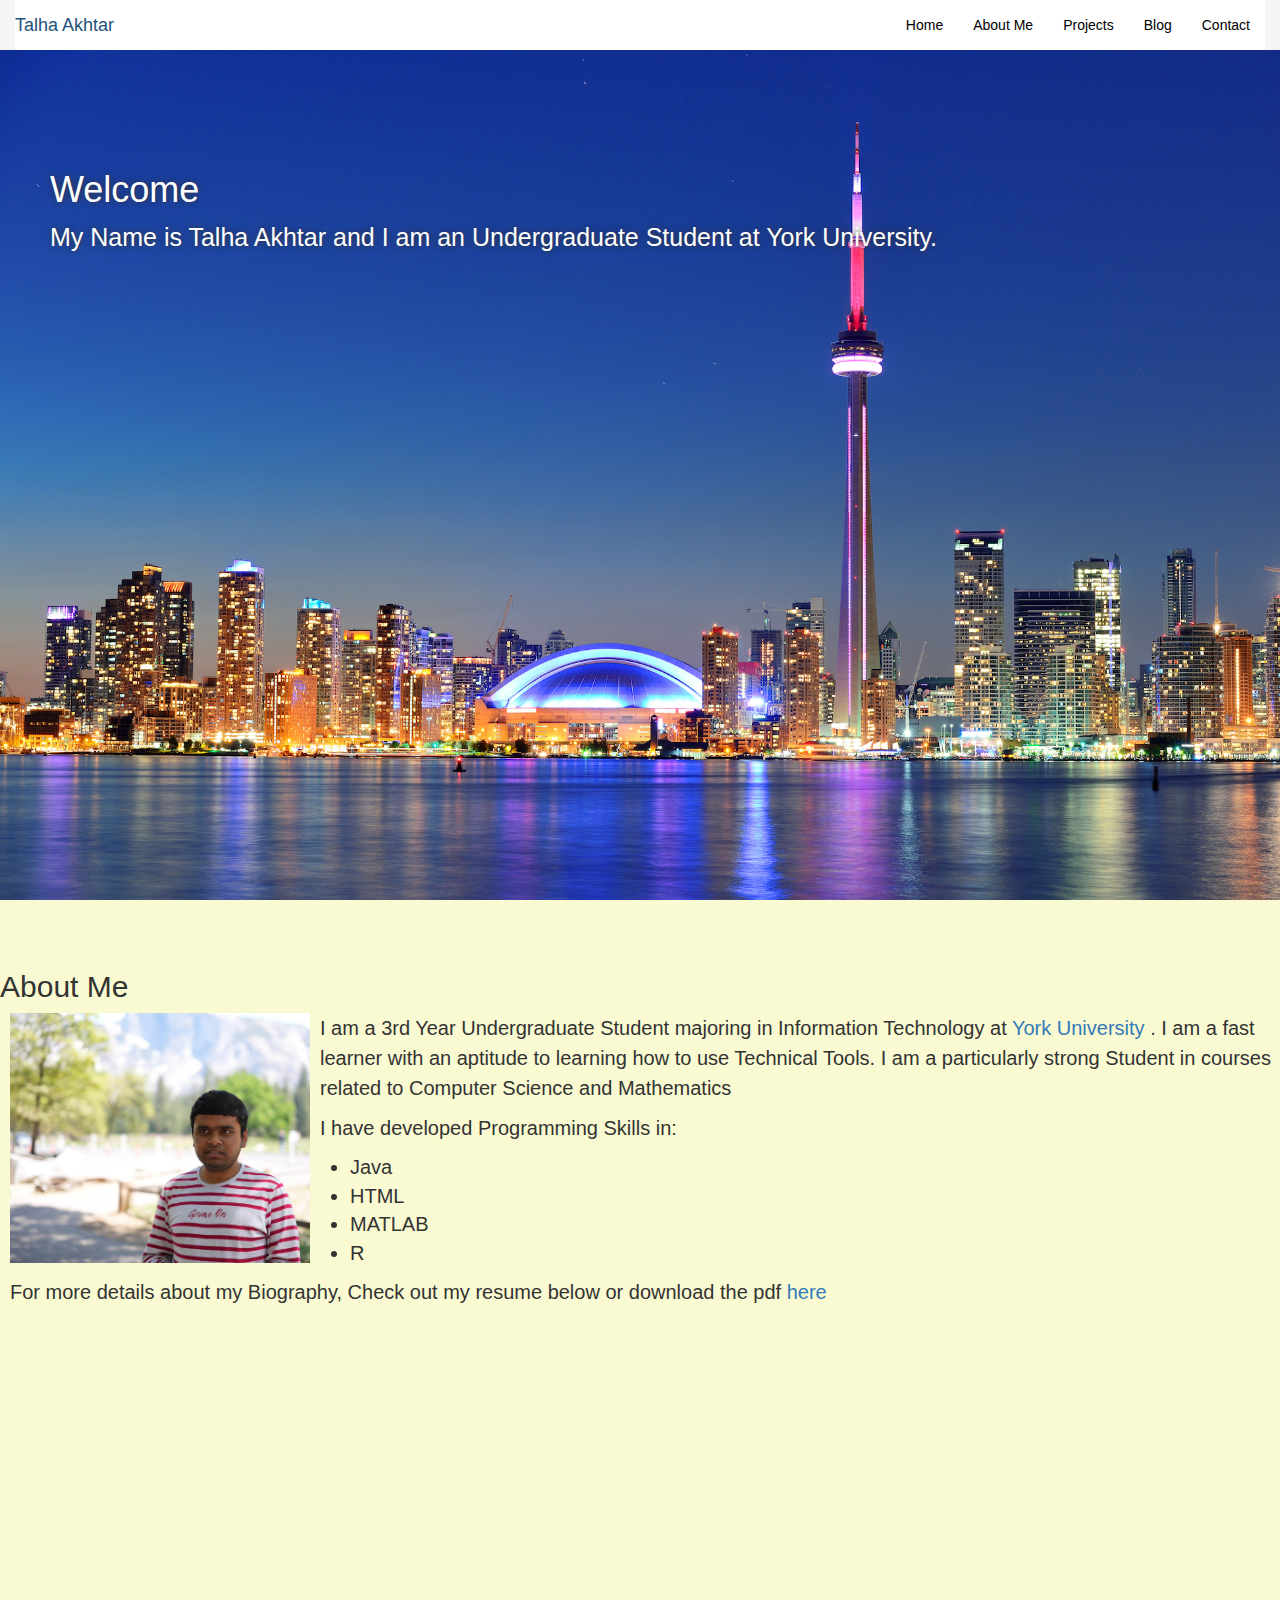
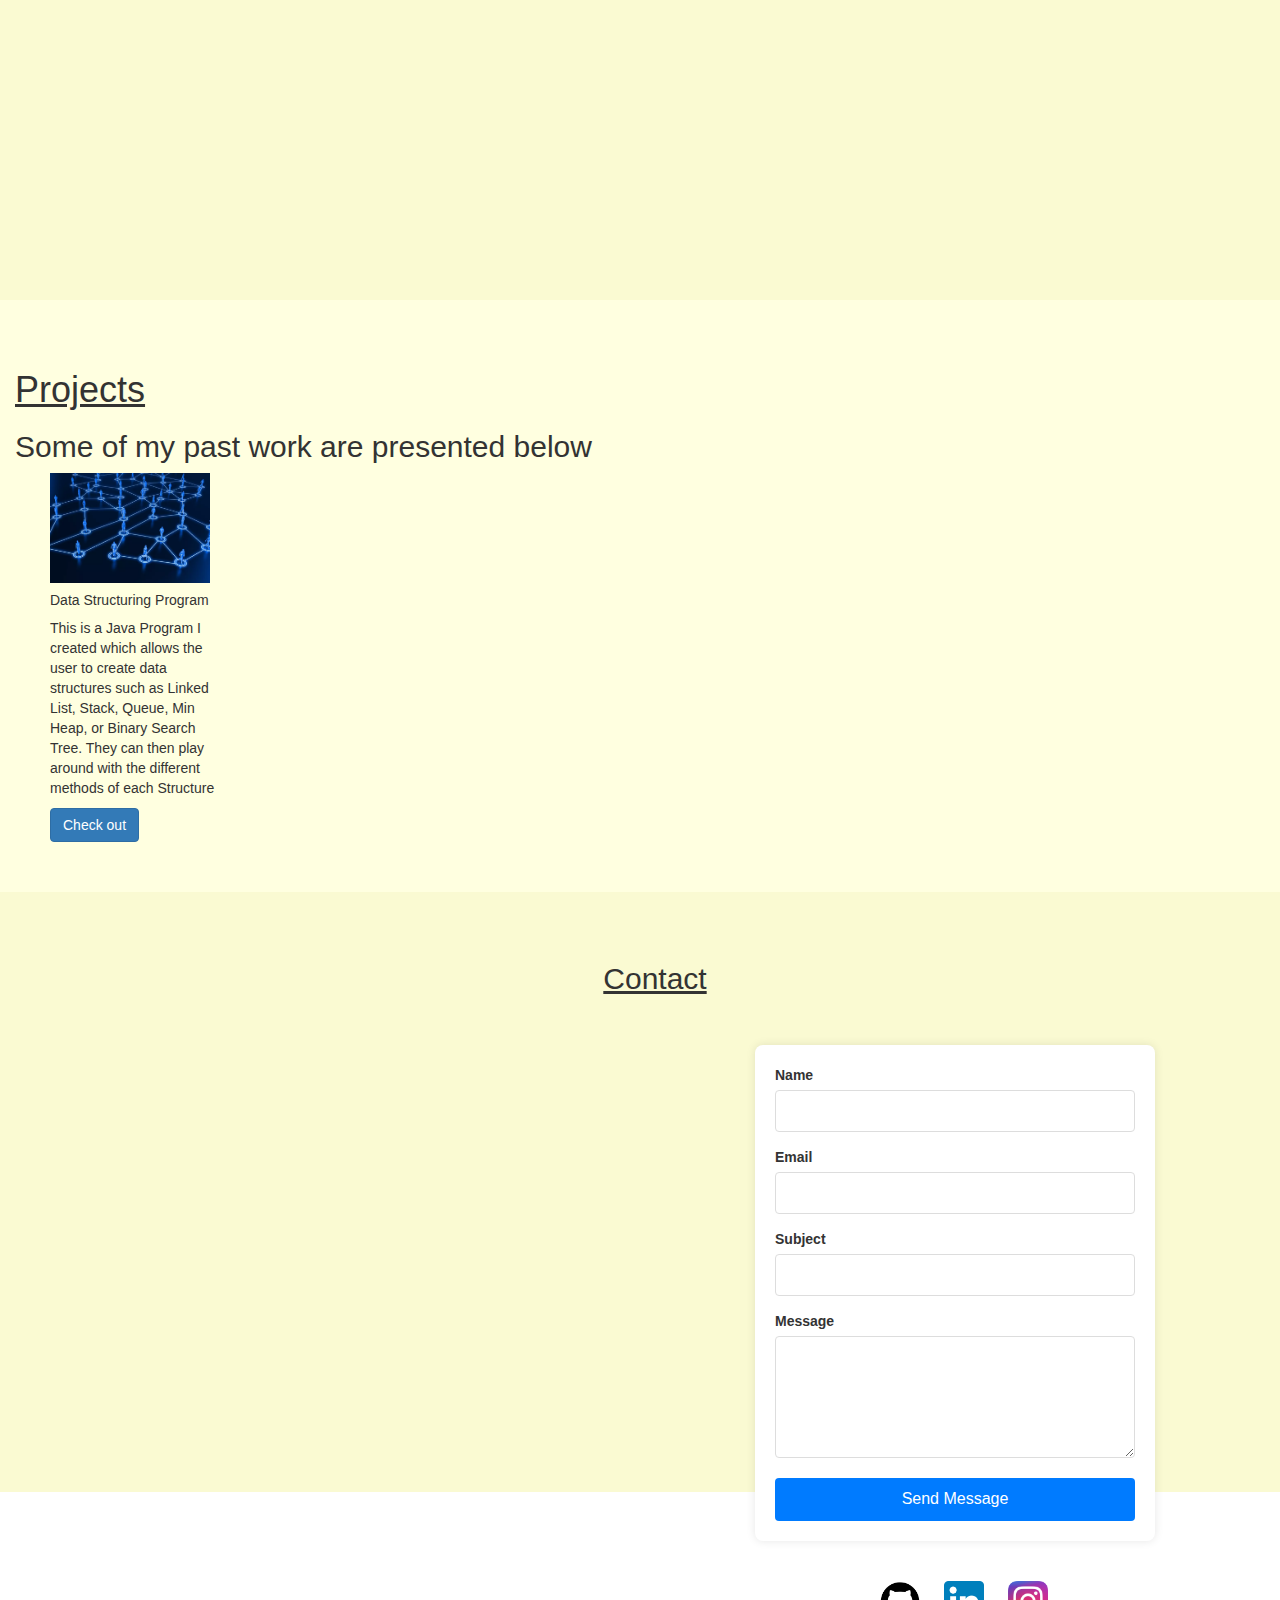
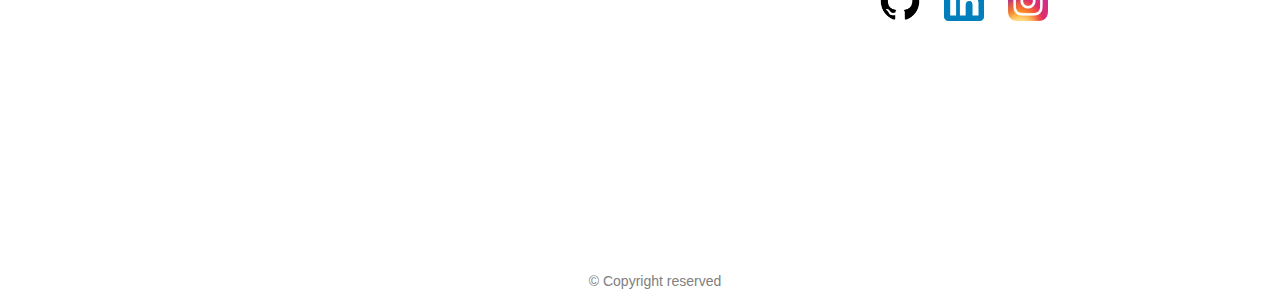
==== index.html @ e6a9e2c6 "initial commit" ====
<!DOCTYPE html>
<html>
  <head>
    <title>Talha Akhtar</title>
    <meta charset="utf-8" />
    <meta name="viewport" content="width=device-width, initial-scale=1" />

    <link
      rel="stylesheet"
      href="https://maxcdn.bootstrapcdn.com/bootstrap/3.4.0/css/bootstrap.min.css"
    />
    <script src="https://ajax.googleapis.com/ajax/libs/jquery/3.3.1/jquery.min.js"></script>
    <script src="https://maxcdn.bootstrapcdn.com/bootstrap/3.4.0/js/bootstrap.min.js"></script>
    <link rel="stylesheet" href="Assets/style.css" />
  </head>
  <body data-spy="scroll" data-target=".navbar" data-offset="50">
    <nav class="navbar navbar-fixed-top">
      <div class="container-fluid">
        <div class="navbar-header">
          <button
            type="button"
            class="navbar-toggle"
            data-toggle="collapse"
            data-target="#myNavbar"
          >
            <span class="icon-bar"></span>
            <span class="icon-bar"></span>
            <span class="icon-bar"></span>
          </button>
          <a class="navbar-brand" href="#">Talha Akhtar</a>
        </div>
        <div>
          <div class="collapse navbar-collapse" id="myNavbar">
            <ul class="nav navbar-nav" style="float: right;">
              <li><a href="#section1">Home</a></li>
              <li><a href="#section2">About Me</a></li>
              <li><a href="#section3">Projects</a></li>
              <li><a href="#section4">Blog</a></li>
              <li><a href="#section5">Contact</a></li>
            </ul>
          </div>
        </div>
      </div>
    </nav>

    <div id="section1" class="container-fluid">
      <h1>Welcome</h1>
      <p>
        My Name is Talha Akhtar and I am an Undergraduate Student at York University.
      </p>
    </div>
    <div id="section2">
      <h2>About Me</h2>
      <div class="detail">
        <div class="image1"></div>
        <p>
          I am a 3rd Year Undergraduate Student majoring in Information Technology at
          <a href="https://www.yorku.ca/">York University</a>
          . I am a fast learner with an aptitude to learning how to use Technical Tools. 
          I am a particularly strong Student in courses related to Computer Science and Mathematics
        </p>

        <p>
          I have developed Programming Skills in:
          <ul>
            <li>Java</li>
            <li>HTML</li>
            <li>MATLAB</li>
            <li>R</li>
          </ul>
        </p>

        <p>
          For more details about my Biography, Check out my resume below or download the pdf 
          <a href="Assets/Talha Akhtar Resume.pdf">here</a>
        </p>
        <iframe src="Assets/Talha Akhtar Resume.pdf" title="Resume"></iframe>
      </div>
    </div>

    <div id="section3" class="container-fluid">
      <h1 style="text-decoration: underline">Projects</h1>
      <h2>Some of my past work are presented below</h2>
      <div class="row">
        <div class="card" style="width: 18rem; margin-left: 50px;">
          <img
            class="card-img-top"
            src="Assets/image6.jpg"
            alt="coding-work"
            width="160px"
            height="110px"
          />
          <div class="card-body">
            <h5 class="card-title">Data Structuring Program</h5>
            <p class="card-text">
              This is a Java Program I created which allows the user to create data structures such
              as Linked List, Stack, Queue, Min Heap, or Binary Search Tree. They can then play around
              with the different methods of each Structure
            </p>
            <a
              href="Assets/Coding project.zip"
              class="btn btn-primary"
              >Check out</a
            >
          </div>
        </div>
        </div>
      </div>
    </div>

    <div id="section5" class="container-fluid" style="height:600px;">
      <div class="contact-page">
        <div class="row">
          <div class="col-md-6">
            <h2>Contact</h2>
          </div>
        </div>
        <br />
        <br />
        <div class="row">
          <div class="contact-form">
            <form action="#" method="post">
                <label for="name">Name</label>
                <input type="text" id="name" name="name" required>
                <label for="email">Email</label>
                <input type="email" id="email" name="email" required>
                <label for="subject">Subject</label>
                <input type="text" id="subject" name="subject" required>
                <label for="message">Message</label>
                <textarea id="message" name="message" rows="5" required></textarea>
                <button type="submit">Send Message</button>
            </form>
          </div>
        </div>
        <br />
        <br />
        <div class="social-media">
          <div class="row">
            <div class="icon-row">
              <a
                class="item"
                href="https://github.com/talhaakhtar19"
                style="margin-right:20px;"
              >
                <img class="icon" src="Assets/image3.png" />
              </a>

              <a
                class="item"
                href="https://www.linkedin.com/in/talha-akhtar-810a2a268/"
                style="margin-right: 20px;"
              >
                <img class="icon" src="Assets/image4.png" />
              </a>

              <a class="item" href="https://www.instagram.com/talhaakhtar19/">
                <img class="icon" src="Assets/image5.png" />
              </a>
            </div>
          </div>
        </div>
        <footer class="page-footer font-small blue">
          <div
            class="footer-copyright text-center py-3"
            style="margin-top: 250px; color: gray;"
          >
            © Copyright reserved
          </div>
        </footer>
      </div>
    </div>
  </body>
</html>
---- Assets/style.css ----
body {
    position: relative;
  }
  .navbar-inverse {
    background-color: #1e88e5;
    border-color: #1e88e5;
  }
  .container-fluid {
    background-color: whitesmoke;
  }
  #myNavbar {
    background-color: White;
    color: black;
  }
  #myNavbar ul li a,
  #myNavbar ul li a:hover {
    color: black;
    background-color: white;
  }
  #section1 {
    padding-top: 150px;
    padding-left: 50px;
    height: 900px;
    color: #fff;
    background-image: url("image.jpg");
    background-repeat: no-repeat;
    background-size: cover;
    margin: auto;
    text-shadow: 0 0 6px #333;
  }
  #section1 p {
    font-size: 25px;
  }
  #section2 {
    padding-top: 50px;
    height: 1000px;
  
    background-color: lightgoldenrodyellow;
  }
  #section2 p {
    font-size: 2rem;
    font-family: "Lato", sans-serif;
    font-weight: 400;
    /* line-height: 1.8rem; */
  }
  #section2 ul {
    font-size: 2rem;
    font-family: "Lato", sans-serif;
    font-weight: 400;
    position: relative;
    left: 30px;
  }
  #section2 iframe {
    border: none;
    width: 100%;
    height: 550px;
  }
  #section3 {
    padding-top: 50px;
    padding-bottom: 50px;
    background-color: lightyellow;
  }
  .image1 {
    width: 300px;
    height: 250px;
    float: left;
    padding: 10px;
    background-image: url("image2.jpg");
    background-repeat: no-repeat;
    background-size: cover;
    margin-left: 10px;
    margin-right: 10px;
  }
  .info {
    margin-left: 30px;
  }
  .card {
    min-height: 200;
  }
  .card-body {
    min-height: 200;
  }
  
  .detail p {
    margin-left: 1rem;
    line-height: 1.5em;
    margin-top: 0px;
    /* word-spacing: 10px; */
  }
  article.detail {
    box-sizing: border-box;
    display: flex;
    flex-direction: row;
    align-items: flex-start;
    /* max-width: 66rem; */
    width: 100%;
    padding: 1.2em 3rem 3em 3rem;
  }
  #section5 {
    padding-top: 50px;
  
    background-color: lightgoldenrodyellow;
  }
  .contact-page {
    margin-left: 30px;
  }
  .contact-page h2 {
    text-decoration: underline;
  }
  .contact-form {
    background: #fff;
    padding: 20px;
    border-radius: 8px;
    box-shadow: 0 0 10px rgba(0, 0, 0, 0.1);
    max-width: 400px;
    width: 100%;
    margin-left: 725px;
  } 
  .contact-form h1 {
    margin-bottom: 20px;
    font-size: 24px;
    text-align: center;
  }
  .contact-form label {
    display: block;
    margin-bottom: 5px;
    font-weight: bold;
  }
  .contact-form input,
  .contact-form textarea {
    width: 100%;
    padding: 10px;
    margin-bottom: 15px;
    border: 1px solid #ddd;
    border-radius: 4px;
  }
  .contact-form button {
    width: 100%;
    padding: 10px;
    background: #007BFF;
    border: none;
    border-radius: 4px;
    color: #fff;
    font-size: 16px;
    cursor: pointer;
  }
  .contact-form button:hover {
    background: #0056b3;
  }
  .col-md-6 {
    text-align: center;
    width: 100%;
  }
  .social-media img {
    width: 40px;
  }
  .icon-row {
    margin-left: 850px;
  }
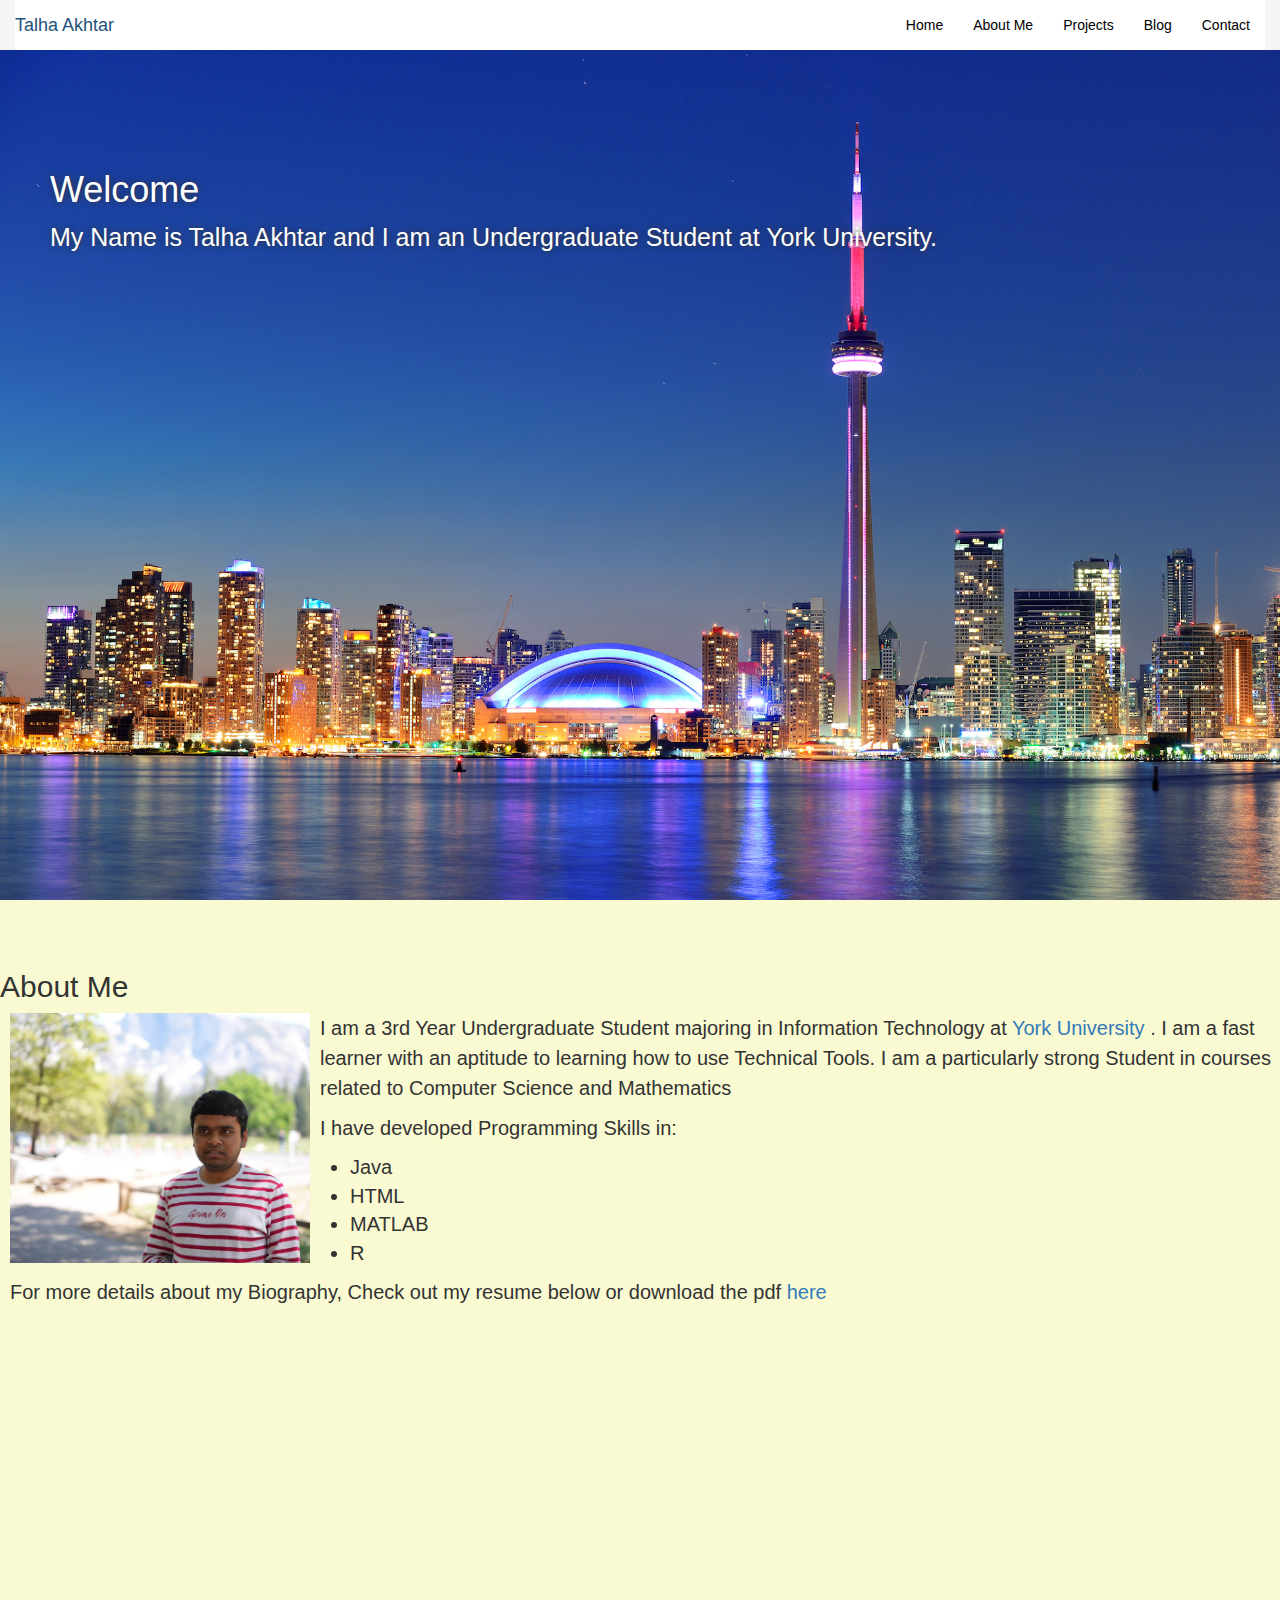
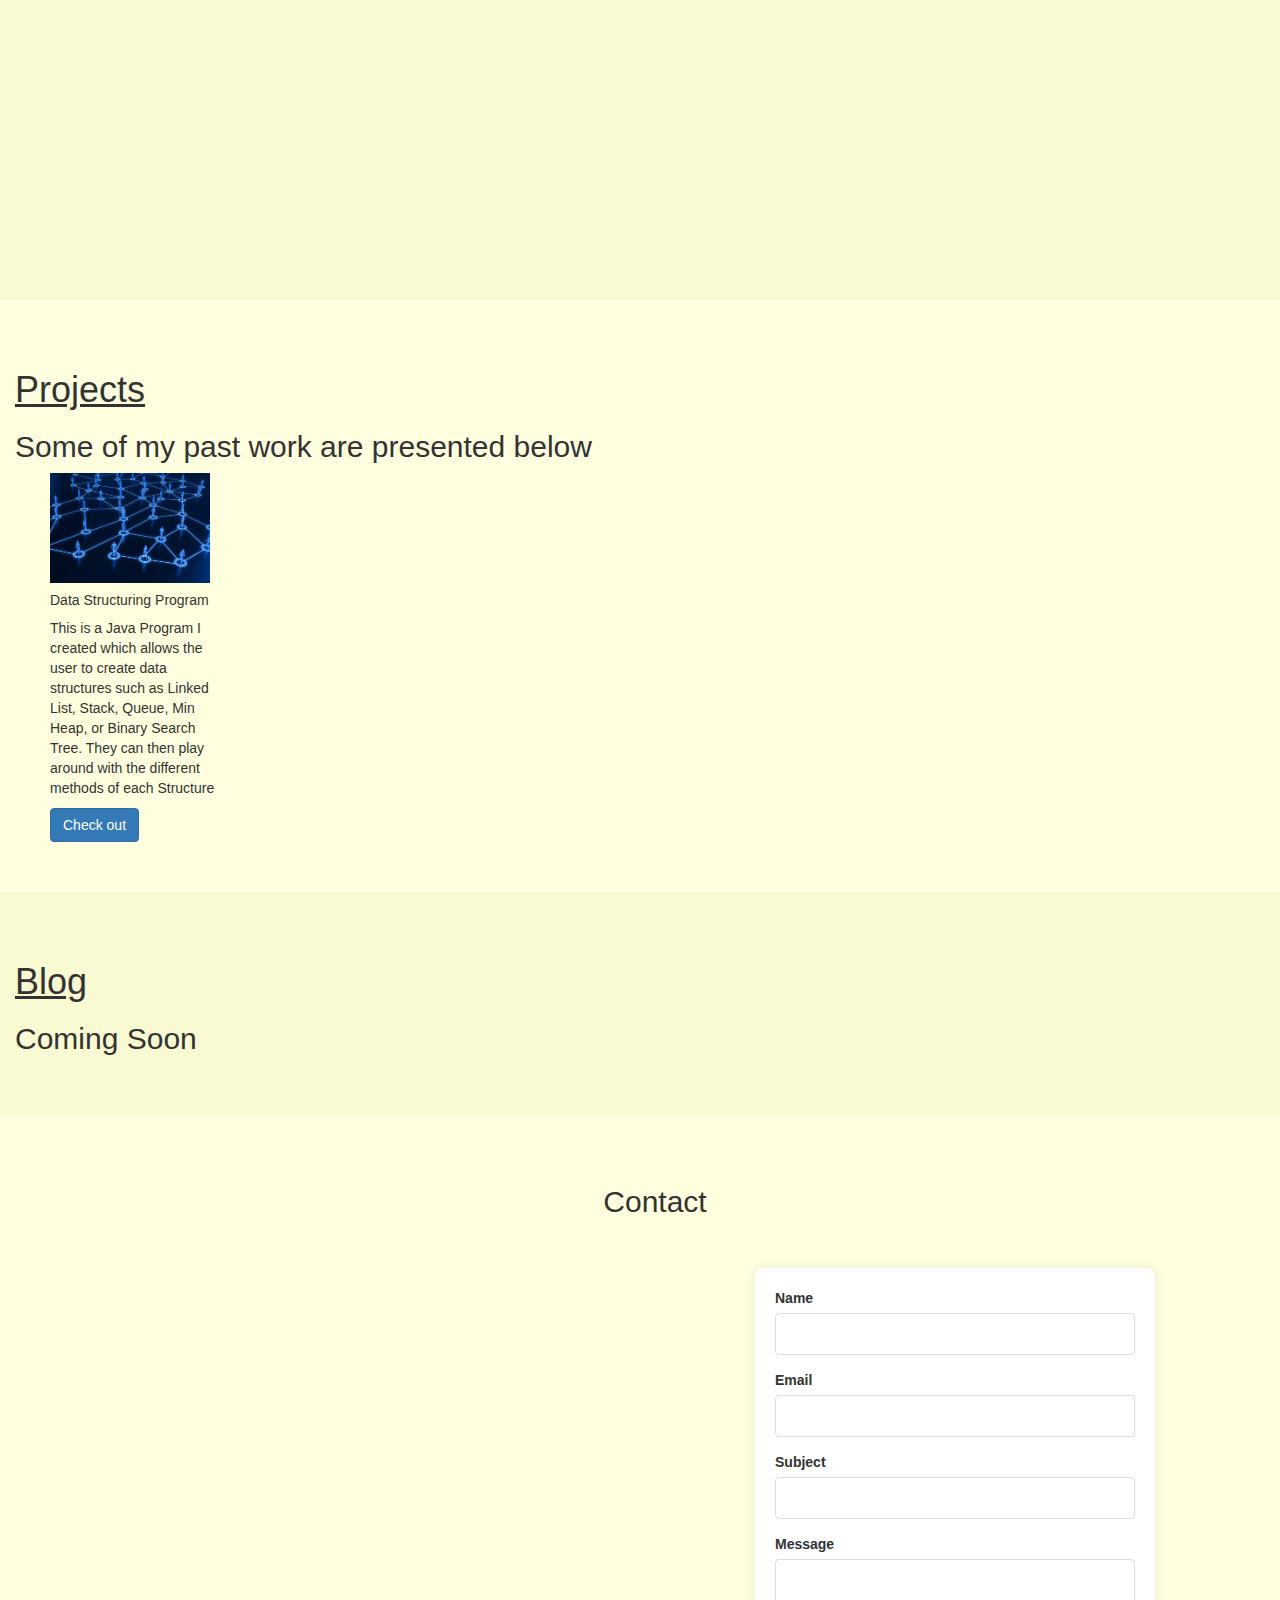
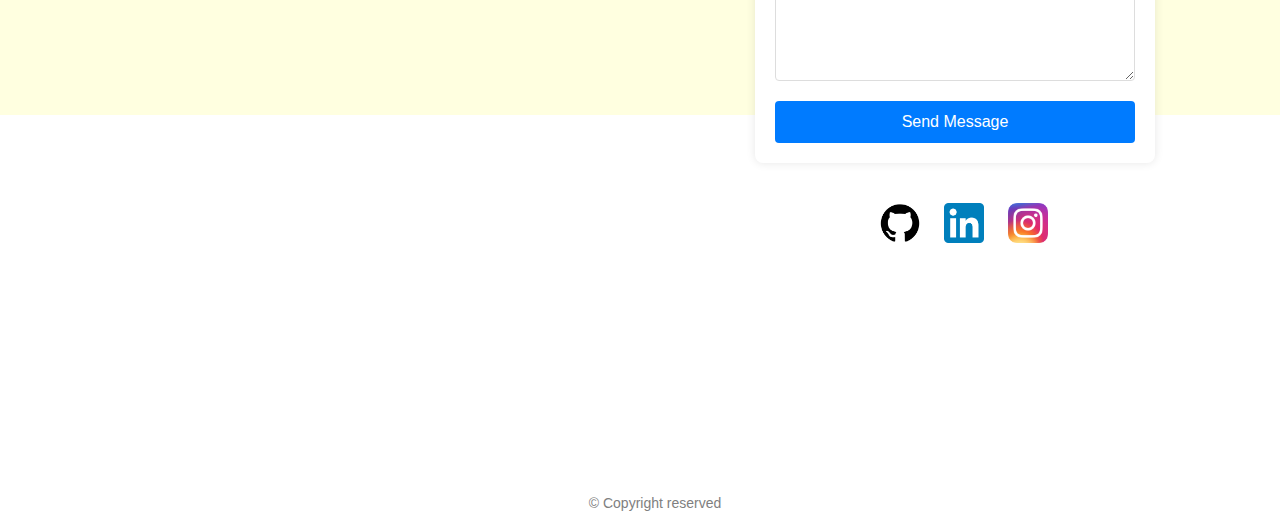
==== commit 418a0208: "Made a Round of Changes" ====
--- a/index.html
+++ b/index.html
@@ -107,6 +107,11 @@
         </div>
       </div>
     </div>
+    
+    <div id="section4" class="container-fluid">
+      <h1 style="text-decoration: underline;">Blog</h1>
+      <h2>Coming Soon</h2>
+    </div>
 
     <div id="section5" class="container-fluid" style="height:600px;">
       <div class="contact-page">
--- a/Assets/style.css
+++ b/Assets/style.css
@@ -80,7 +80,6 @@
   .card-body {
     min-height: 200;
   }
-  
   .detail p {
     margin-left: 1rem;
     line-height: 1.5em;
@@ -96,16 +95,18 @@
     width: 100%;
     padding: 1.2em 3rem 3em 3rem;
   }
+  #section4 {
+    padding-top: 50px;
+    padding-bottom: 50px;
+    background-color: lightgoldenrodyellow;
+  }
   #section5 {
     padding-top: 50px;
   
-    background-color: lightgoldenrodyellow;
+    background-color: lightyellow;
   }
   .contact-page {
     margin-left: 30px;
-  }
-  .contact-page h2 {
-    text-decoration: underline;
   }
   .contact-form {
     background: #fff;
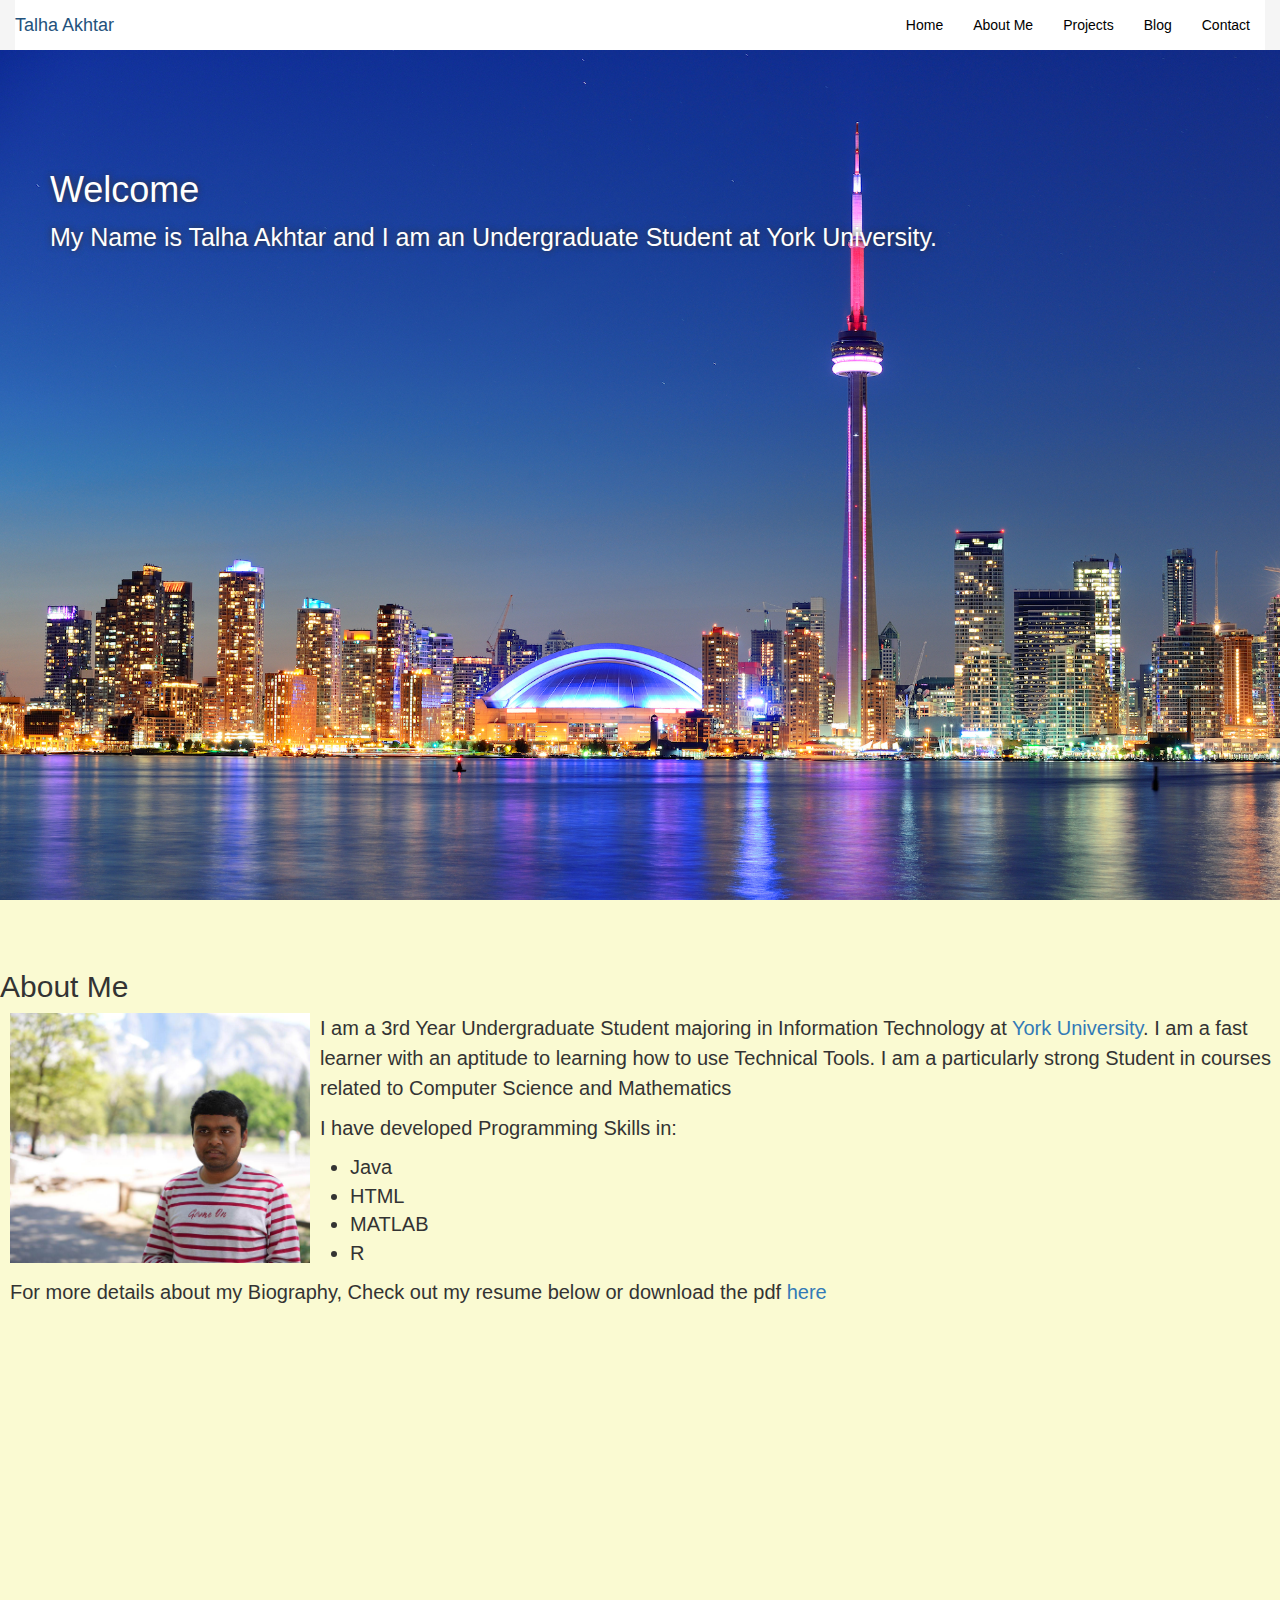
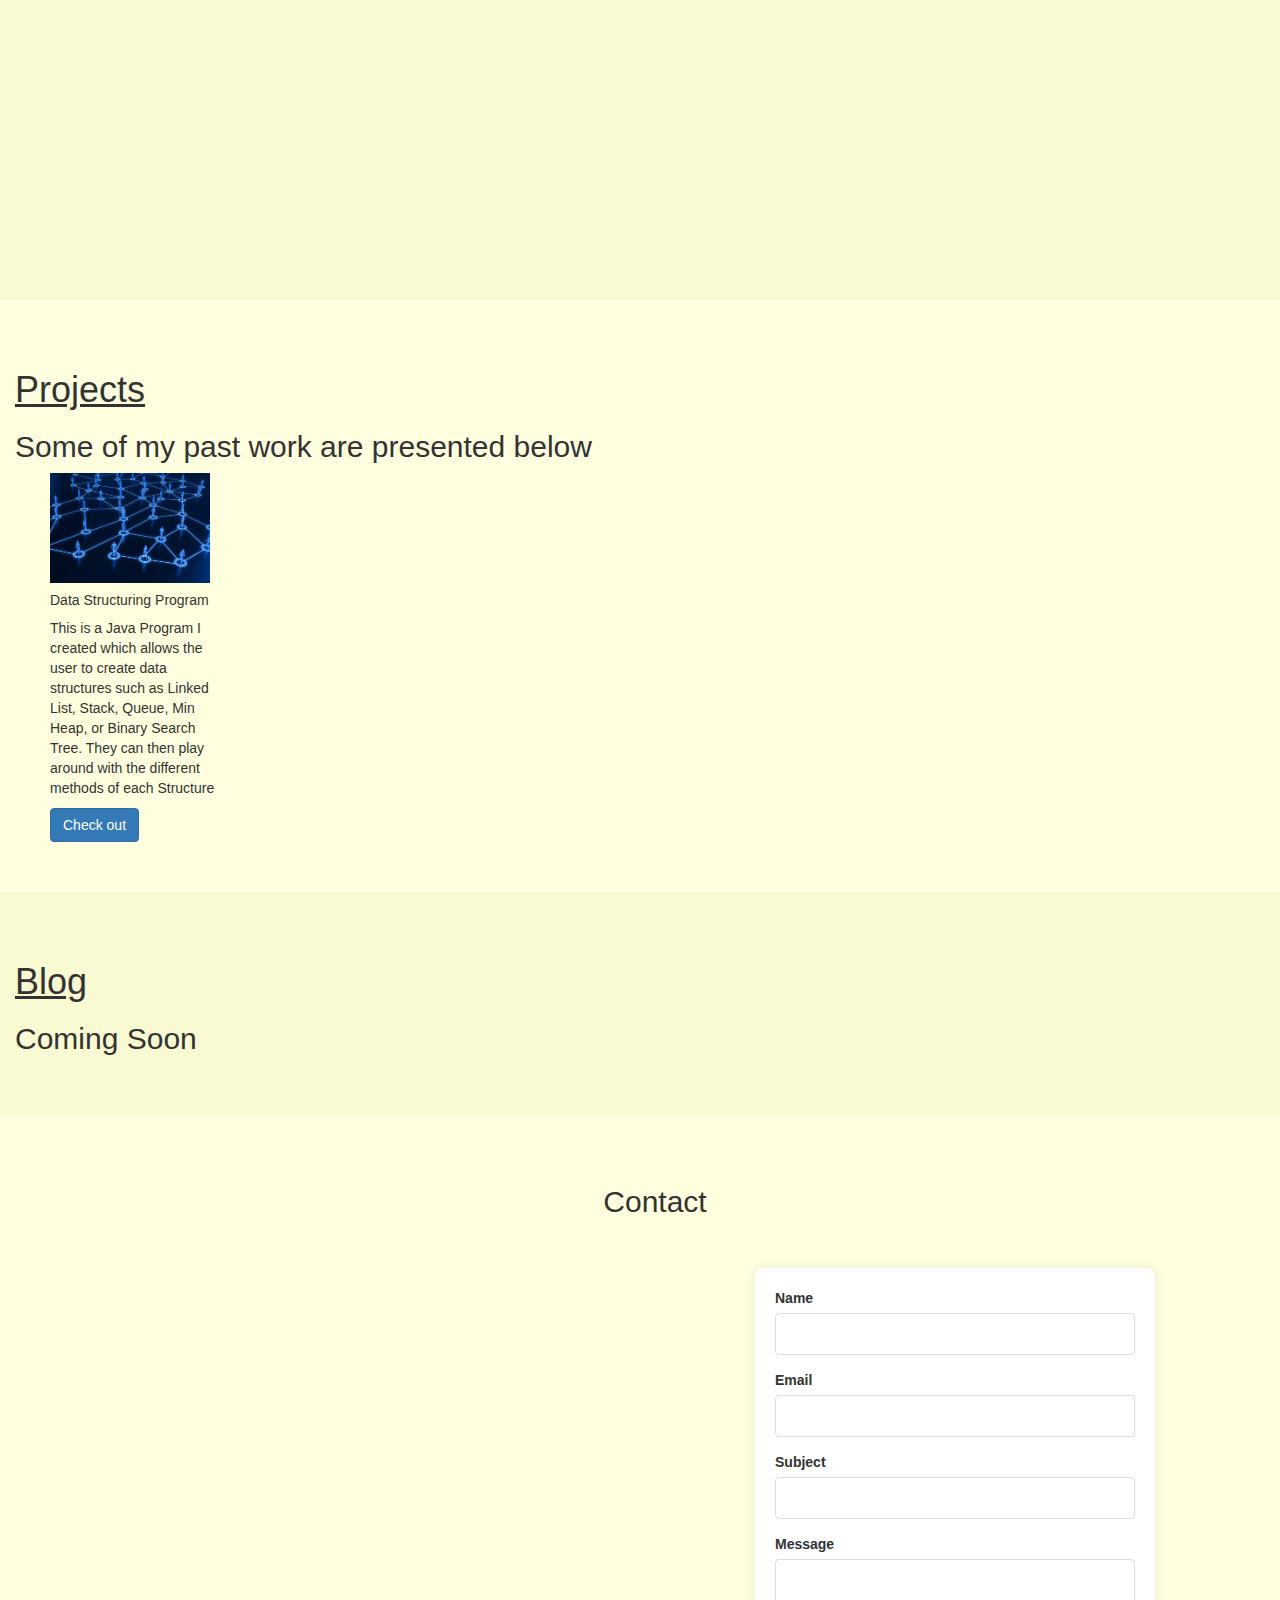
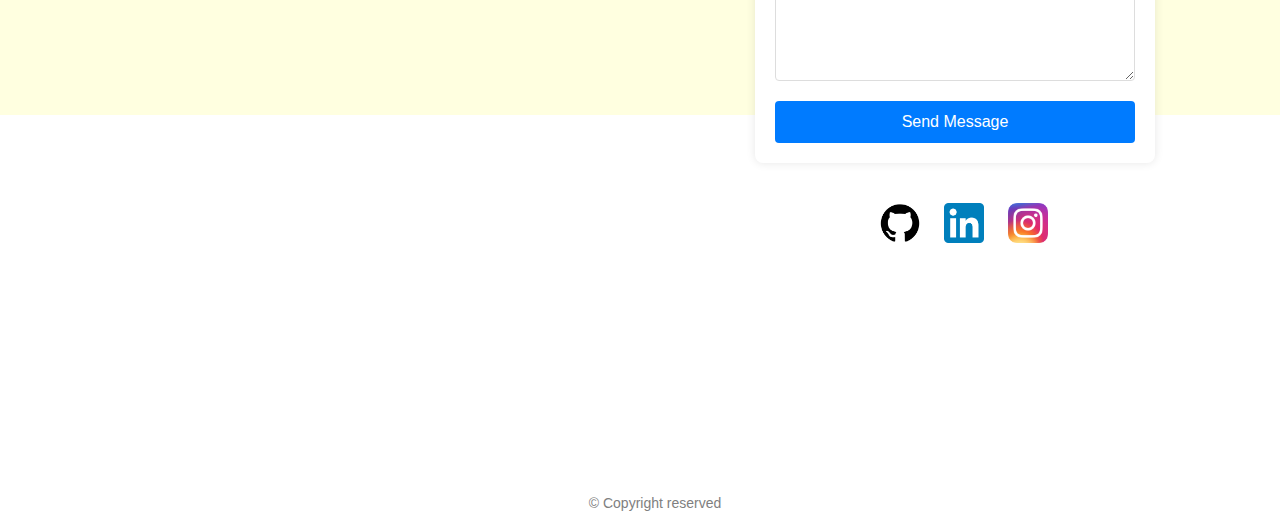
==== commit 40badb9b: "Minor Tweak" ====
--- a/index.html
+++ b/index.html
@@ -55,9 +55,9 @@
         <div class="image1"></div>
         <p>
           I am a 3rd Year Undergraduate Student majoring in Information Technology at
-          <a href="https://www.yorku.ca/">York University</a>
-          . I am a fast learner with an aptitude to learning how to use Technical Tools. 
-          I am a particularly strong Student in courses related to Computer Science and Mathematics
+          <a href="https://www.yorku.ca/">York University</a>. I am a fast learner with an aptitude
+          to learning how to use Technical Tools. I am a particularly strong Student in courses
+          related to Computer Science and Mathematics
         </p>
 
         <p>
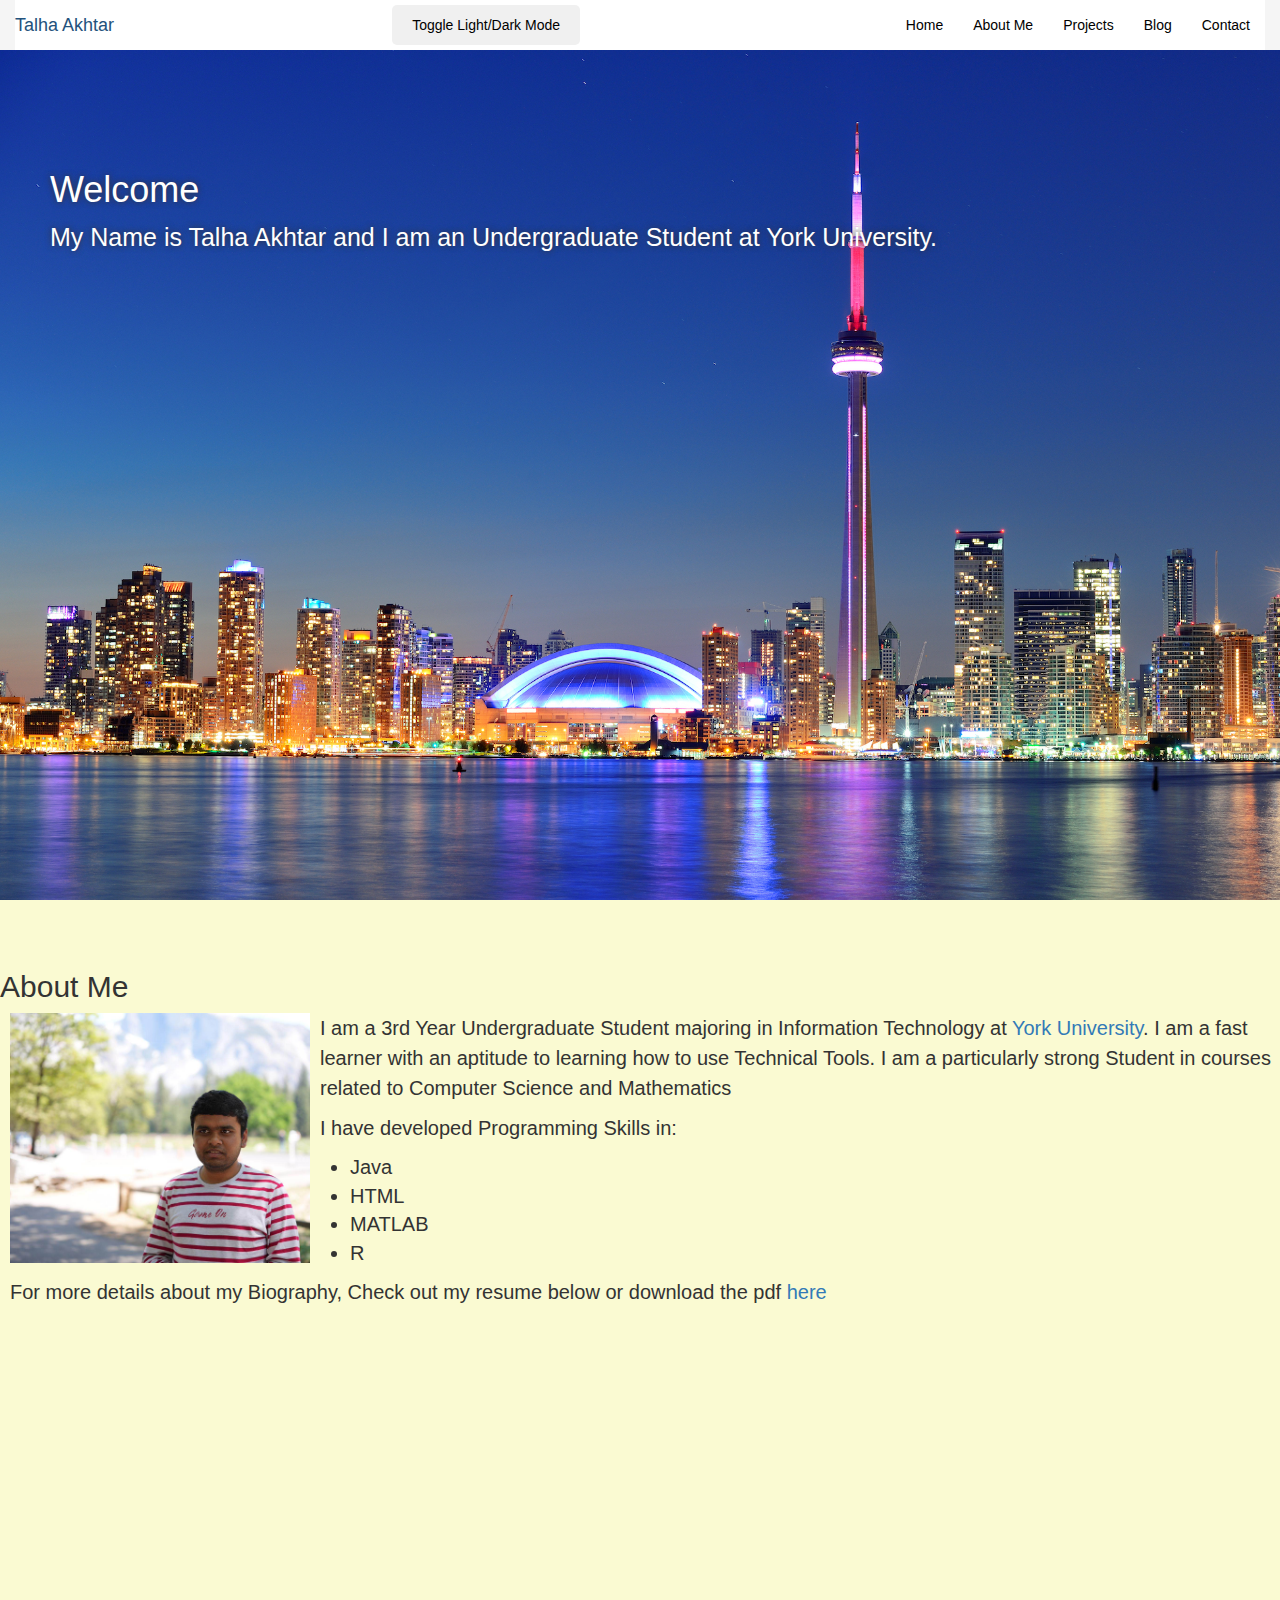
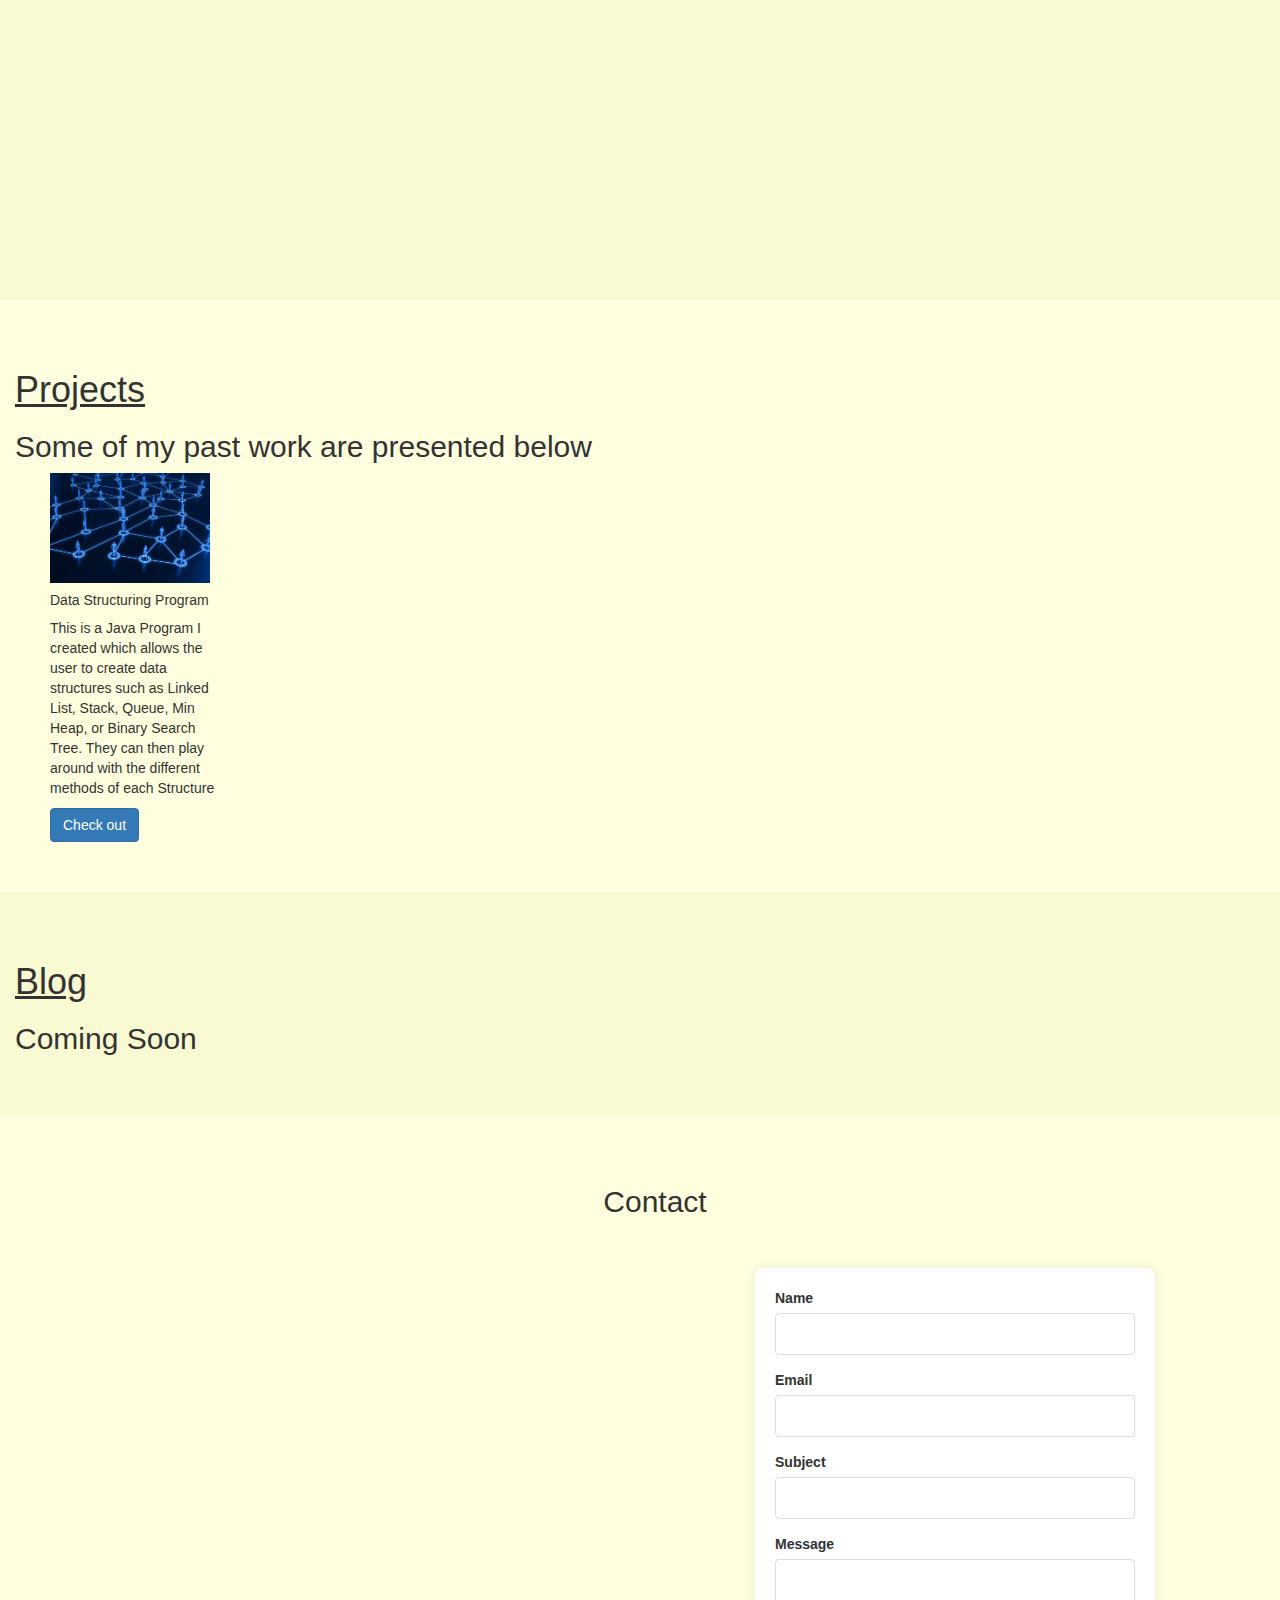
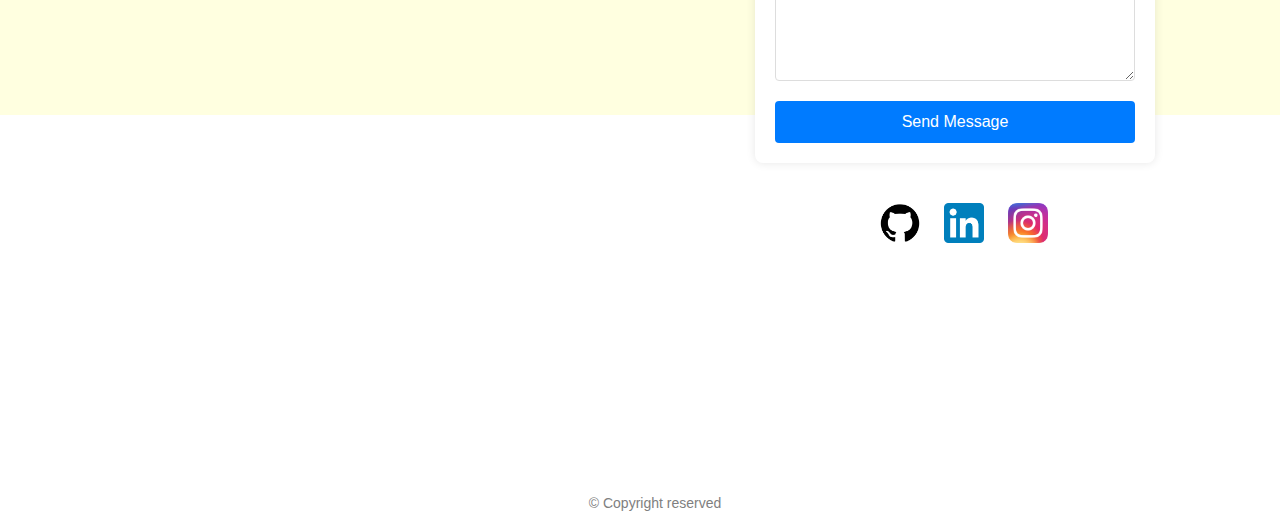
==== commit ce9dbcdf: "Round of changes made" ====
--- a/index.html
+++ b/index.html
@@ -32,6 +32,7 @@
         <div>
           <div class="collapse navbar-collapse" id="myNavbar">
             <ul class="nav navbar-nav" style="float: right;">
+              <li><button id="theme-toggle">Toggle Light/Dark Mode</button></li>
               <li><a href="#section1">Home</a></li>
               <li><a href="#section2">About Me</a></li>
               <li><a href="#section3">Projects</a></li>
@@ -174,5 +175,6 @@
         </footer>
       </div>
     </div>
+    <script src="/Assets/script.js"></script>
   </body>
 </html>--- a/Assets/style.css
+++ b/Assets/style.css
@@ -1,4 +1,4 @@
-body {
+  body {
     position: relative;
   }
   .navbar-inverse {
@@ -16,6 +16,16 @@
   #myNavbar ul li a:hover {
     color: black;
     background-color: white;
+  }
+  #theme-toggle {
+    position: fixed;
+    top: 5px;
+    right: 700px;
+    padding: 10px 20px;
+    cursor: pointer;
+    background-color: #f0f0f0;
+    border: none;
+    border-radius: 5px;
   }
   #section1 {
     padding-top: 150px;
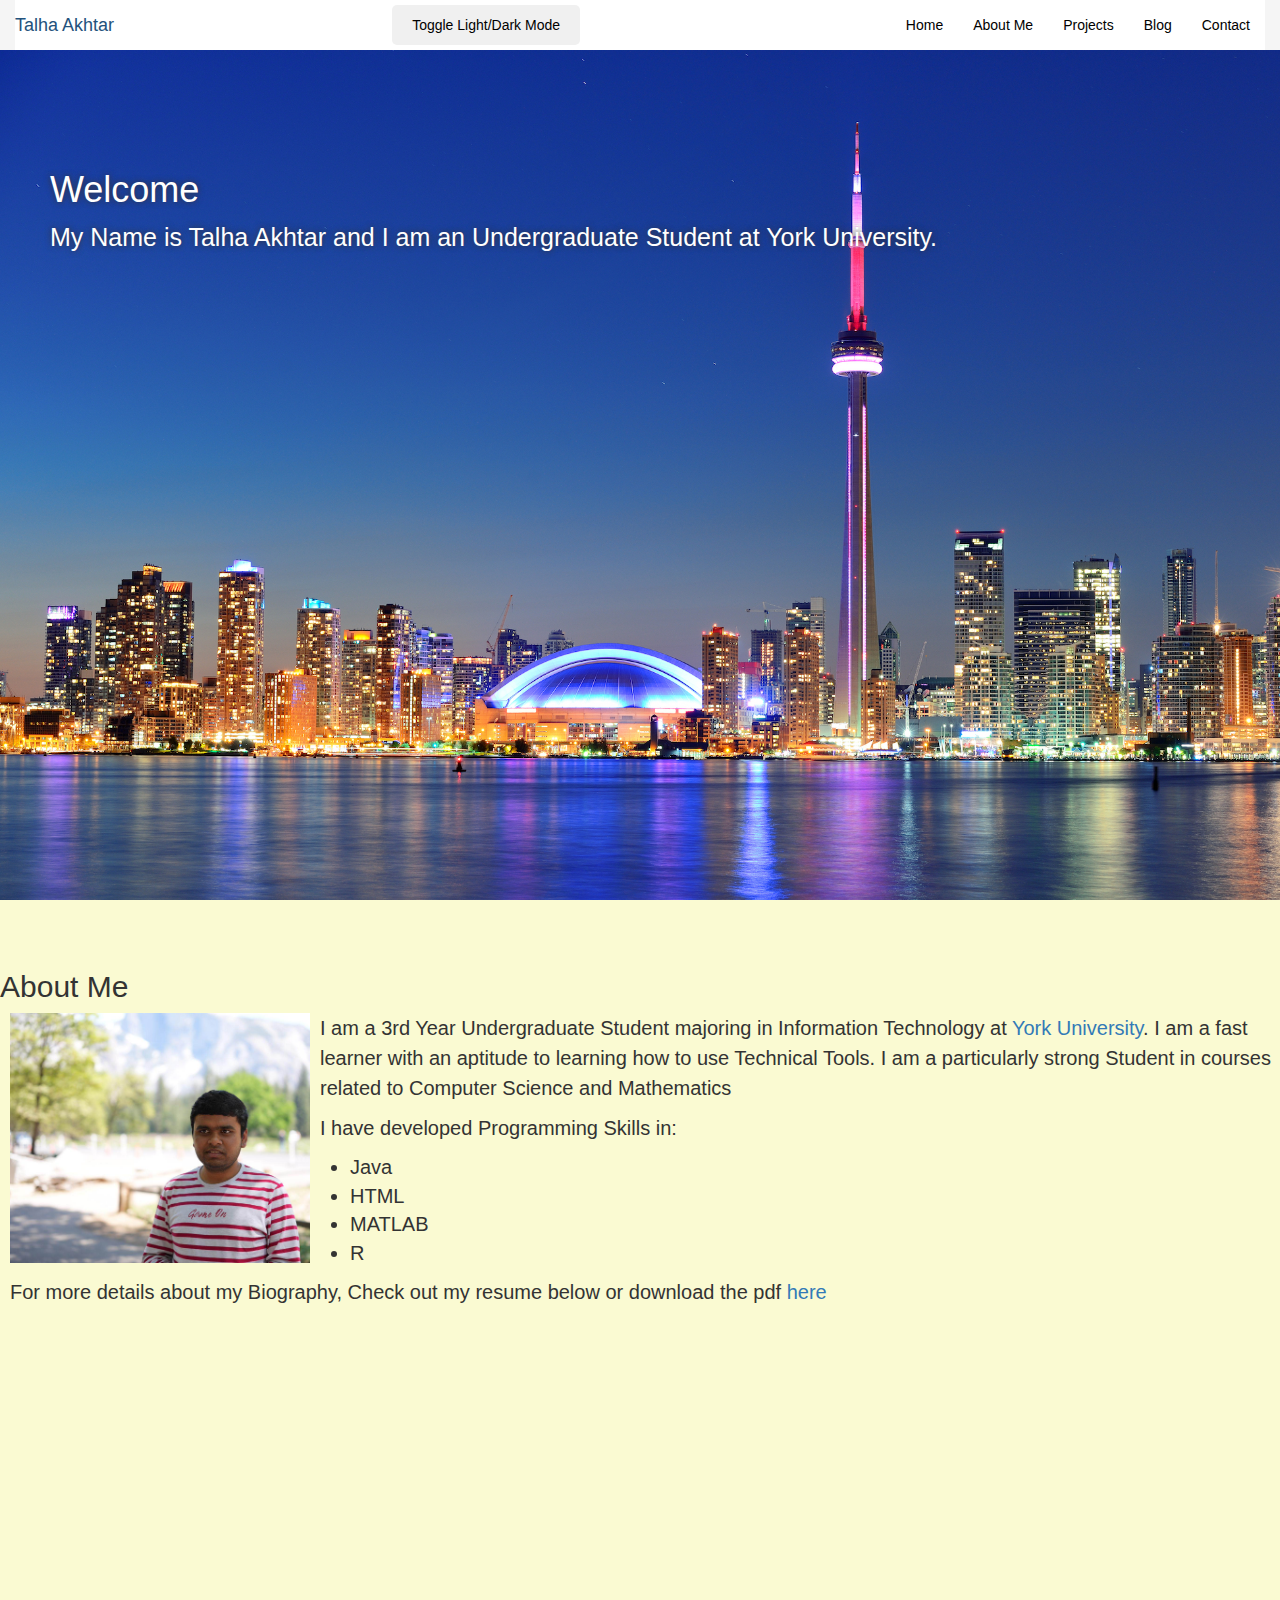
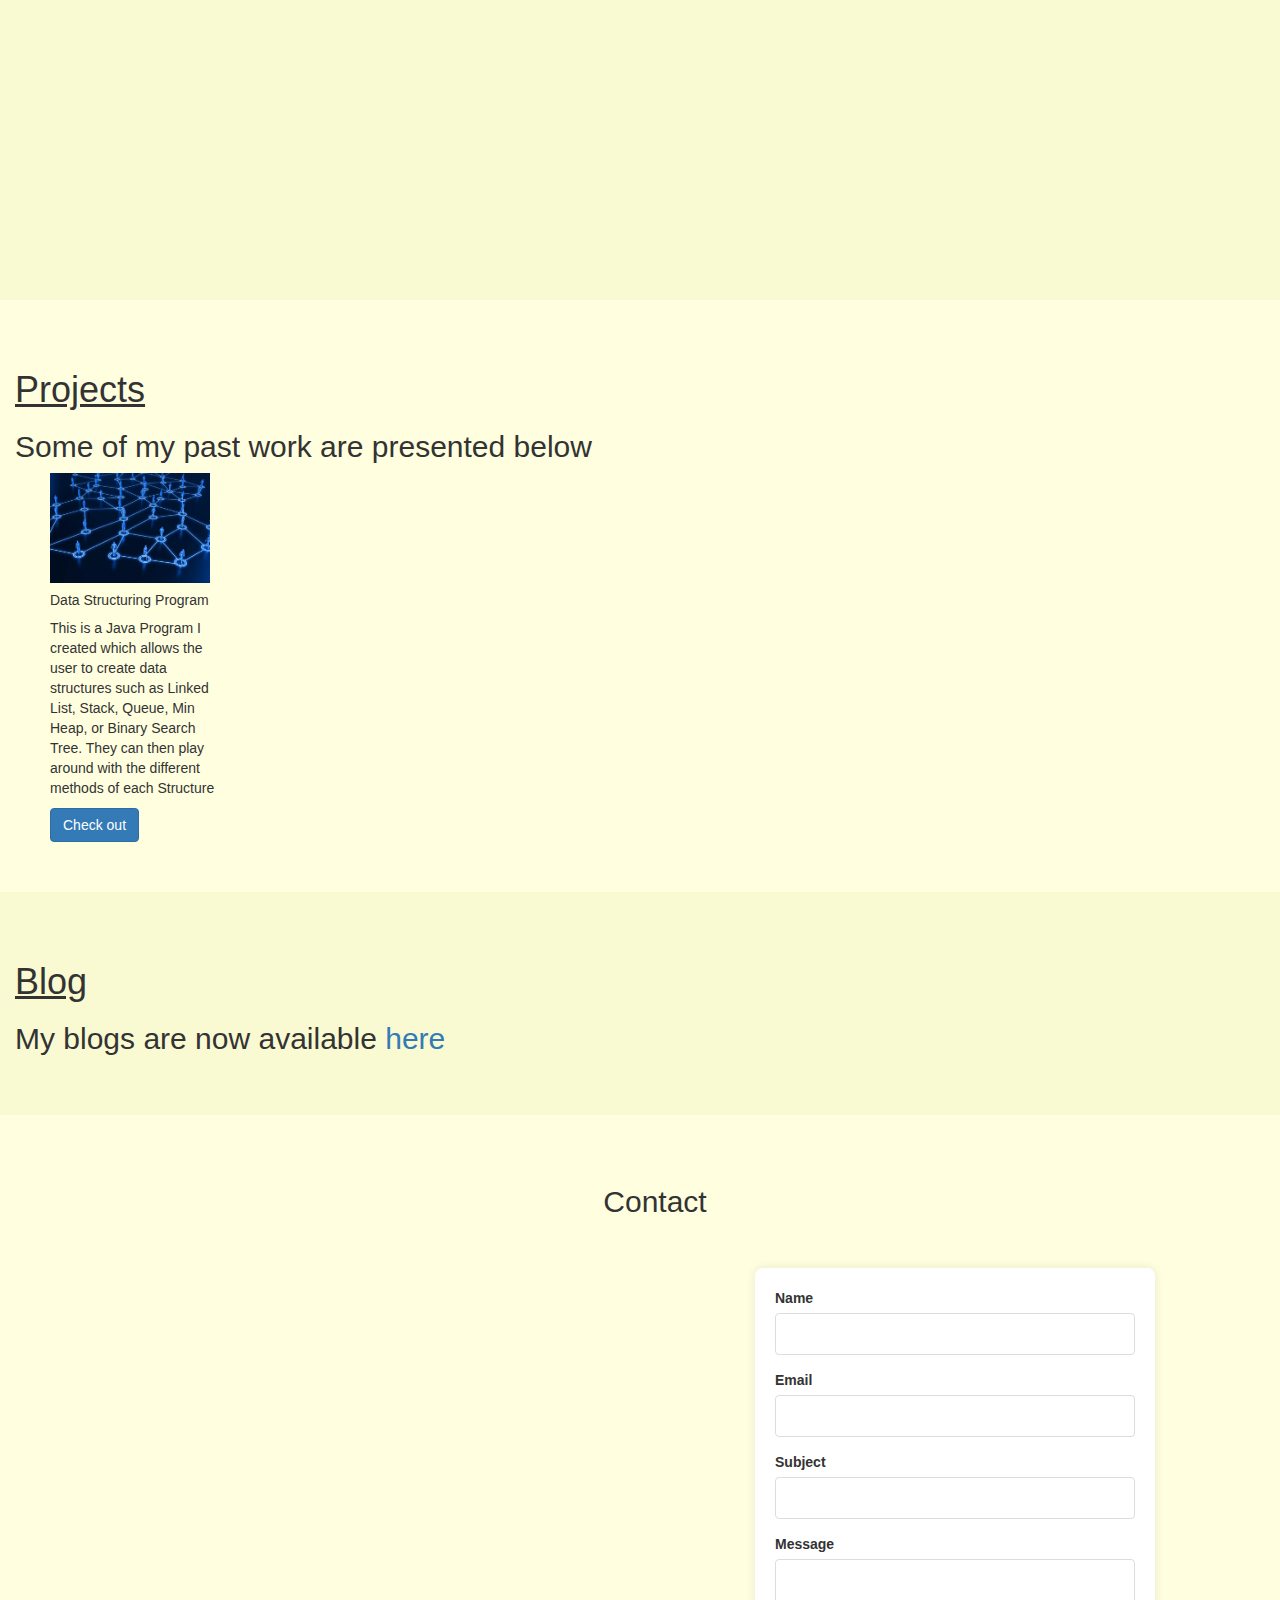
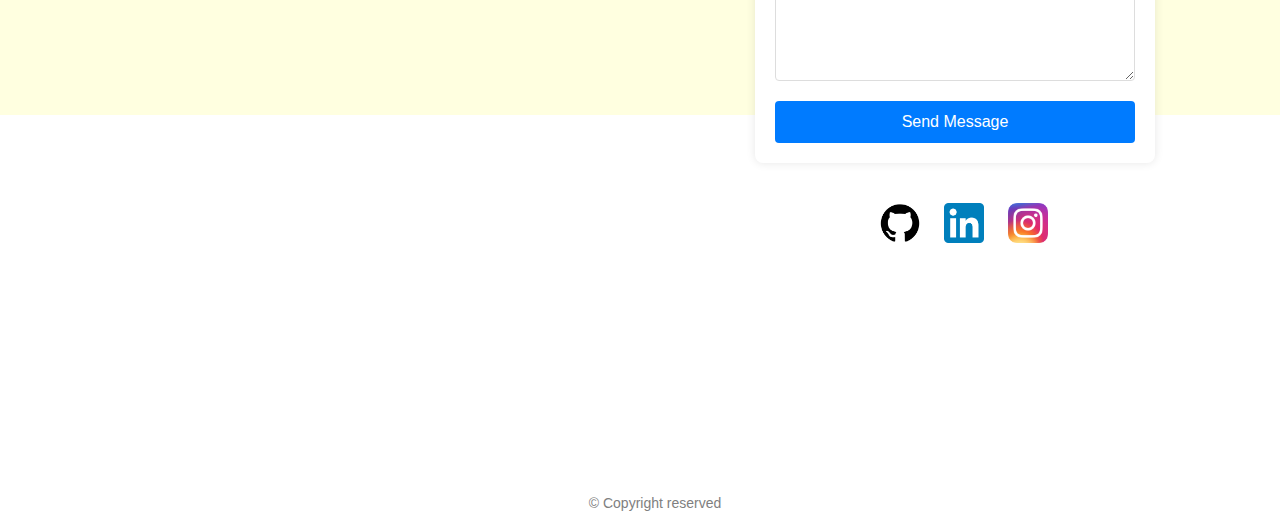
==== commit c7d39e1b: "blog added" ====
--- a/index.html
+++ b/index.html
@@ -111,7 +111,7 @@
     
     <div id="section4" class="container-fluid">
       <h1 style="text-decoration: underline;">Blog</h1>
-      <h2>Coming Soon</h2>
+      <h2>My blogs are now available <a href="blog.html">here</a></h2>
     </div>
 
     <div id="section5" class="container-fluid" style="height:600px;">
